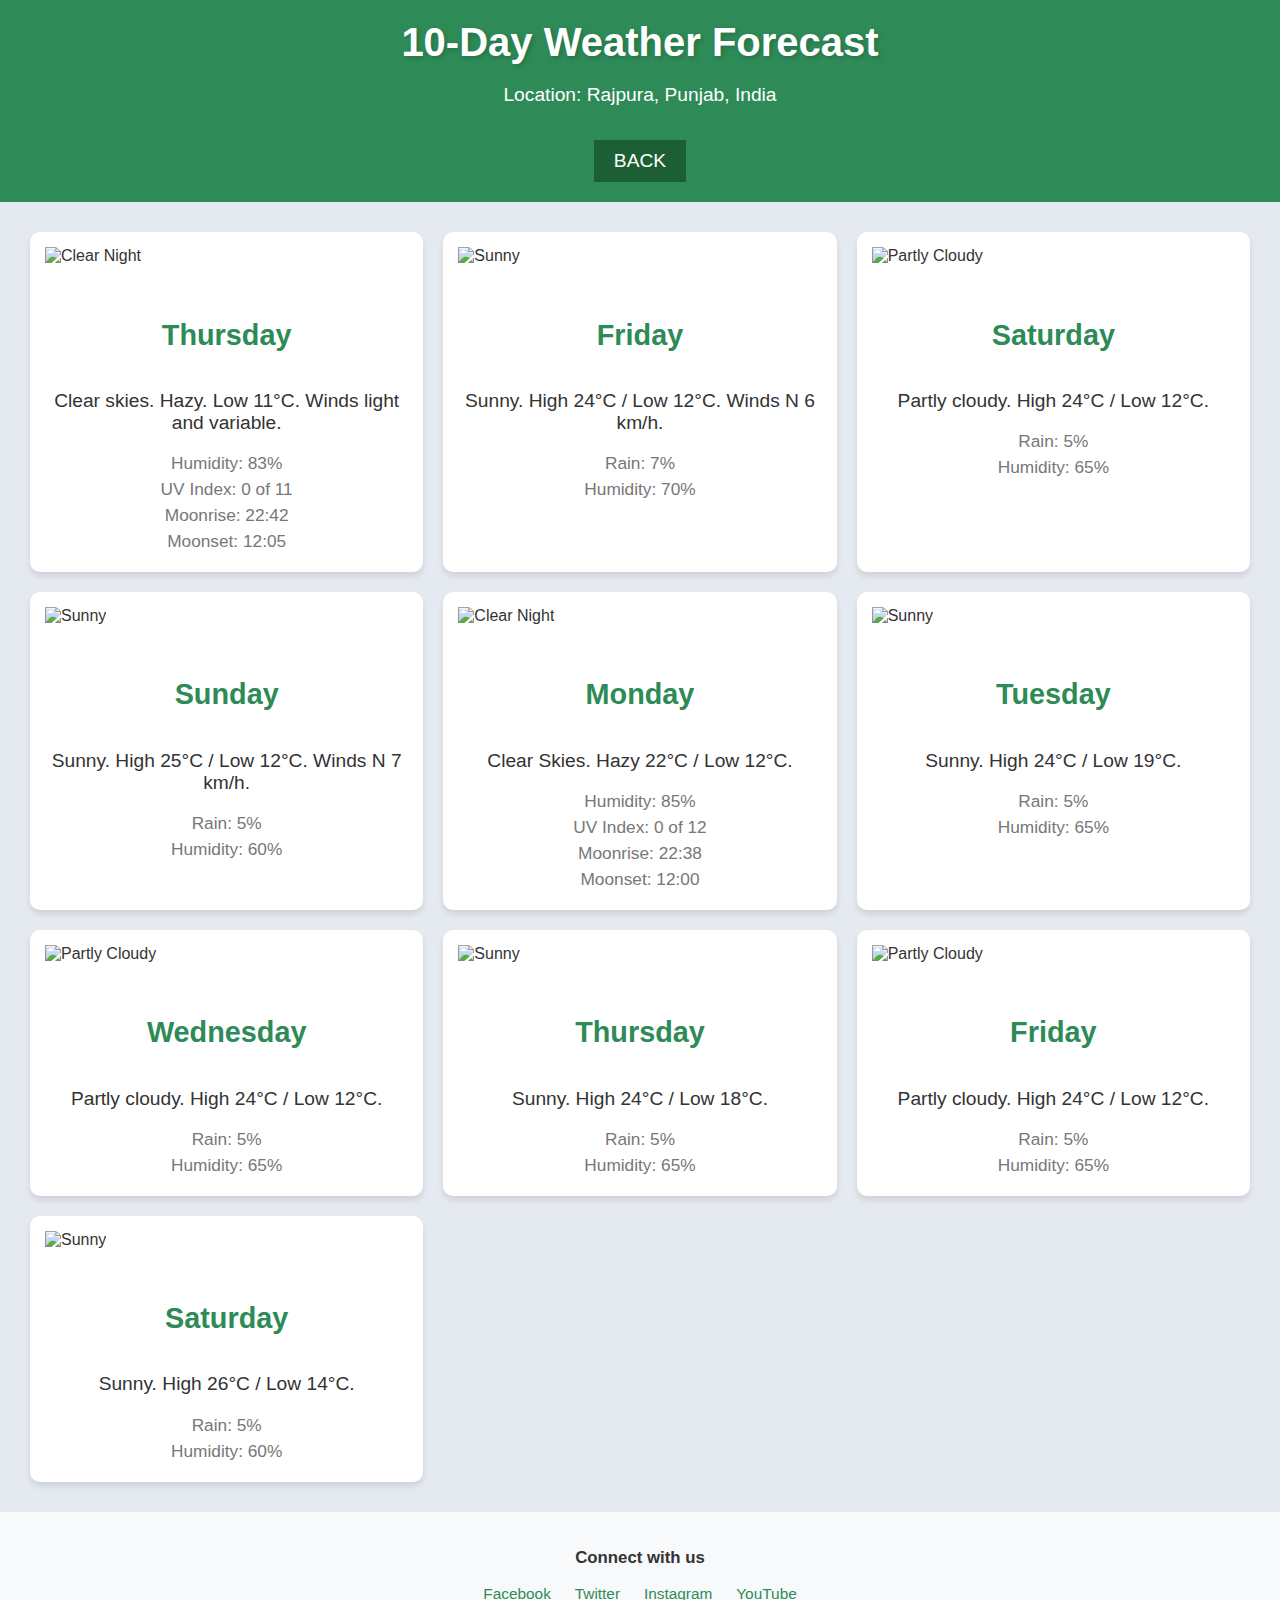
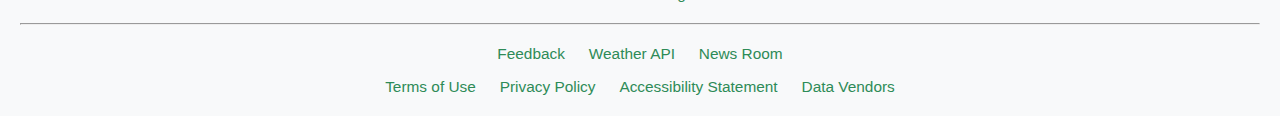
==== 10day.html @ a9b63ff9 "Initial commit" ====
<!DOCTYPE html>
<html lang="en">
<head>
    <meta charset="UTF-8">
    <meta name="viewport" content="width=device-width, initial-scale=1.0">
    <title>10-Day Weather Forecast</title>
    <link rel="stylesheet" href="https://cdnjs.cloudflare.com/ajax/libs/font-awesome/6.0.0-beta3/css/all.min.css">
    <style>
        body {
            font-family: 'Arial', sans-serif;
            margin: 0;
            padding: 0;
            background: #e5eaf0;
            color: #333;
            box-sizing: border-box;
            transition: background-color 0.3s ease;
        }

        .header {
            background-color: #2e8b57;
            color: white;
            text-align: center;
            padding: 20px 0;
        }

        h1 {
            font-size: 2.5em;
            margin: 0;
            text-shadow: 2px 2px 5px rgba(0, 0, 0, 0.2);
        }

        p {
            font-size: 1.2em;
        }

        button {
            background-color: #1c5f34;
            color: white;
            font-size: 1.2em;
            padding: 10px 20px;
            border: none;
            margin-top: 15px;
            cursor: pointer;
            transition: background-color 0.3s ease;
        }

        button a {
            color: white;
            text-decoration: none;
        }

        button:hover {
            background-color: #14532d;
        }

        .forecast-container {
            display: grid;
            grid-template-columns: repeat(auto-fit, minmax(300px, 1fr));
            gap: 20px;
            padding: 30px;
        }

        .day {
            background-color: #fff;
            border-radius: 10px;
            padding: 15px;
            box-shadow: 0 4px 6px rgba(0, 0, 0, 0.1);
            transition: transform 0.3s ease, background-color 0.3s ease;
        }

        .day:hover {
            transform: translateY(-5px);
            background-color: #f0f4f1;
        }

        .icon img {
            width: 50px;
            height: 50px;
            margin-bottom: 15px;
        }

        .details {
            text-align: center;
            margin-bottom: 10px;
        }

        h4 {
            font-size: 1.8em;
            color: #2e8b57;
        }

        .extra-details {
            color: #777;
            font-size: 0.9em;
            text-align: center;
        }

        .extra-details p {
            margin: 5px 0;
        }

        /* Animations */
        @keyframes fadeIn {
            0% {
                opacity: 0;
                transform: translateY(20px);
            }
            100% {
                opacity: 1;
                transform: translateY(0);
            }
        }

        .day {
            animation: fadeIn 0.6s ease-out;
        }

        footer {
            background-color: #f8f9fa;
            padding: 20px;
            text-align: center;
            font-family: Arial, sans-serif;
            font-size: 14px;
        }

        footer a {
            margin: 0 10px;
            text-decoration: none;
            color: #2e8b57;
            font-size: 1.1em;
        }

        footer a:hover {
            color: #1c5f34;
        }

        footer hr {
            margin: 20px 0;
        }
    </style>
</head>
<body>
    <div class="header">
        <h1>10-Day Weather Forecast</h1>
        <p>Location: Rajpura, Punjab, India</p>
        <button><a href="today.html">BACK</a></button>
    </div>

    <div class="forecast-container">
        <!-- Day 1 (Thursday) -->
        <div class="day">
            <div class="icon">
                <img src="https://cdn-icons-png.flaticon.com/512/1163/1163661.png" alt="Clear Night">
            </div>
            <div class="details">
                <h4>Thursday</h4>
                <p>Clear skies. Hazy. Low 11°C. Winds light and variable.</p>
            </div>
            <div class="extra-details">
                <p>Humidity: 83%</p>
                <p>UV Index: 0 of 11</p>
                <p>Moonrise: 22:42</p>
                <p>Moonset: 12:05</p>
            </div>
        </div>

        <!-- Day 2 (Friday) -->
        <div class="day">
            <div class="icon">
                <img src="https://cdn-icons-png.flaticon.com/512/869/869869.png" alt="Sunny">
            </div>
            <div class="details">
                <h4>Friday</h4>
                <p>Sunny. High 24°C / Low 12°C. Winds N 6 km/h.</p>
            </div>
            <div class="extra-details">
                <p>Rain: 7%</p>
                <p>Humidity: 70%</p>
            </div>
        </div>

        <!-- Day 3 (Saturday) -->
        <div class="day">
            <div class="icon">
                <img src="https://cdn-icons-png.flaticon.com/512/414/414927.png" alt="Partly Cloudy">
            </div>
            <div class="details">
                <h4>Saturday</h4>
                <p>Partly cloudy. High 24°C / Low 12°C.</p>
            </div>
            <div class="extra-details">
                <p>Rain: 5%</p>
                <p>Humidity: 65%</p>
            </div>
        </div>

        <!-- Day 4 (Sunday) -->
        <div class="day">
            <div class="icon">
                <img src="https://cdn-icons-png.flaticon.com/512/869/869869.png" alt="Sunny">
            </div>
            <div class="details">
                <h4>Sunday</h4>
                <p>Sunny. High 25°C / Low 12°C. Winds N 7 km/h.</p>
            </div>
            <div class="extra-details">
                <p>Rain: 5%</p>
                <p>Humidity: 60%</p>
            </div>
        </div>

        <!-- Day 5 (Monday) -->
        <div class="day">
            <div class="icon">
                <img src="https://cdn-icons-png.flaticon.com/512/1163/1163661.png" alt="Clear Night">
            </div>
            <div class="details">
                <h4>Monday</h4>
                <p>Clear Skies. Hazy 22°C / Low 12°C.</p>
            </div>
            <div class="extra-details">
                <p>Humidity: 85%</p>
                <p>UV Index: 0 of 12</p>
                <p>Moonrise: 22:38</p>
                <p>Moonset: 12:00</p>
            </div>
        </div>

        <!-- Day 6 (Tuesday) -->
        <div class="day">
            <div class="icon">
                <img src="https://cdn-icons-png.flaticon.com/512/869/869869.png" alt="Sunny">
            </div>
            <div class="details">
                <h4>Tuesday</h4>
                <p>Sunny. High 24°C / Low 19°C.</p>
            </div>
            <div class="extra-details">
                <p>Rain: 5%</p>
                <p>Humidity: 65%</p>
            </div>
        </div>

        <!-- Day 7 (Wednesday) -->
        <div class="day">
            <div class="icon">
                <img src="https://cdn-icons-png.flaticon.com/512/414/414927.png" alt="Partly Cloudy">
            </div>
            <div class="details">
                <h4>Wednesday</h4>
                <p>Partly cloudy. High 24°C / Low 12°C.</p>
            </div>
            <div class="extra-details">
                <p>Rain: 5%</p>
                <p>Humidity: 65%</p>
            </div>
        </div>

        <!-- Day 8 (Thursday) -->
        <div class="day">
            <div class="icon">
                <img src="https://cdn-icons-png.flaticon.com/512/869/869869.png" alt="Sunny">
            </div>
            <div class="details">
                <h4>Thursday</h4>
                <p>Sunny. High 24°C / Low 18°C.</p>
            </div>
            <div class="extra-details">
                <p>Rain: 5%</p>
                <p>Humidity: 65%</p>
            </div>
        </div>

        <!-- Day 9 (Friday) -->
        <div class="day">
            <div class="icon">
                <img src="https://cdn-icons-png.flaticon.com/512/414/414927.png" alt="Partly Cloudy">
            </div>
            <div class="details">
                <h4>Friday</h4>
                <p>Partly cloudy. High 24°C / Low 12°C.</p>
            </div>
            <div class="extra-details">
                <p>Rain: 5%</p>
                <p>Humidity: 65%</p>
            </div>
        </div>

        <!-- Day 10 (Saturday) -->
        <div class="day">
            <div class="icon">
                <img src="https://cdn-icons-png.flaticon.com/512/869/869869.png" alt="Sunny">
            </div>
            <div class="details">
                <h4>Saturday</h4>
                <p>Sunny. High 26°C / Low 14°C.</p>
            </div>
            <div class="extra-details">
                <p>Rain: 5%</p>
                <p>Humidity: 60%</p>
            </div>
        </div>

    </div>

    <footer>
        <div>
            <p><strong>Connect with us</strong></p>
            <a href="https://www.facebook.com/?_rdr" style="margin: 0 10px;">Facebook</a>
            <a href="https://x.com/?lang=en" style="margin: 0 10px;">Twitter</a>
            <a href="https://www.instagram.com/" style="margin: 0 10px;">Instagram</a>
            <a href="https://www.youtube.com/" style="margin: 0 10px;">YouTube</a>
        </div>
        <hr>
        <div>
            <a href="#" style="margin: 0 10px;">Feedback</a>
            <a href="#" style="margin: 0 10px;">Weather API</a>
            <a href="#" style="margin: 0 10px;">News Room</a>
        </div>
        <div style="margin-top: 15px;">
            <a href="#" style="margin: 0 10px;">Terms of Use</a>
            <a href="#" style="margin: 0 10px;">Privacy Policy</a>
            <a href="#" style="margin: 0 10px;">Accessibility Statement</a>
            <a href="#" style="margin: 0 10px;">Data Vendors</a>
        </div>
    </footer>
</body>
</html>
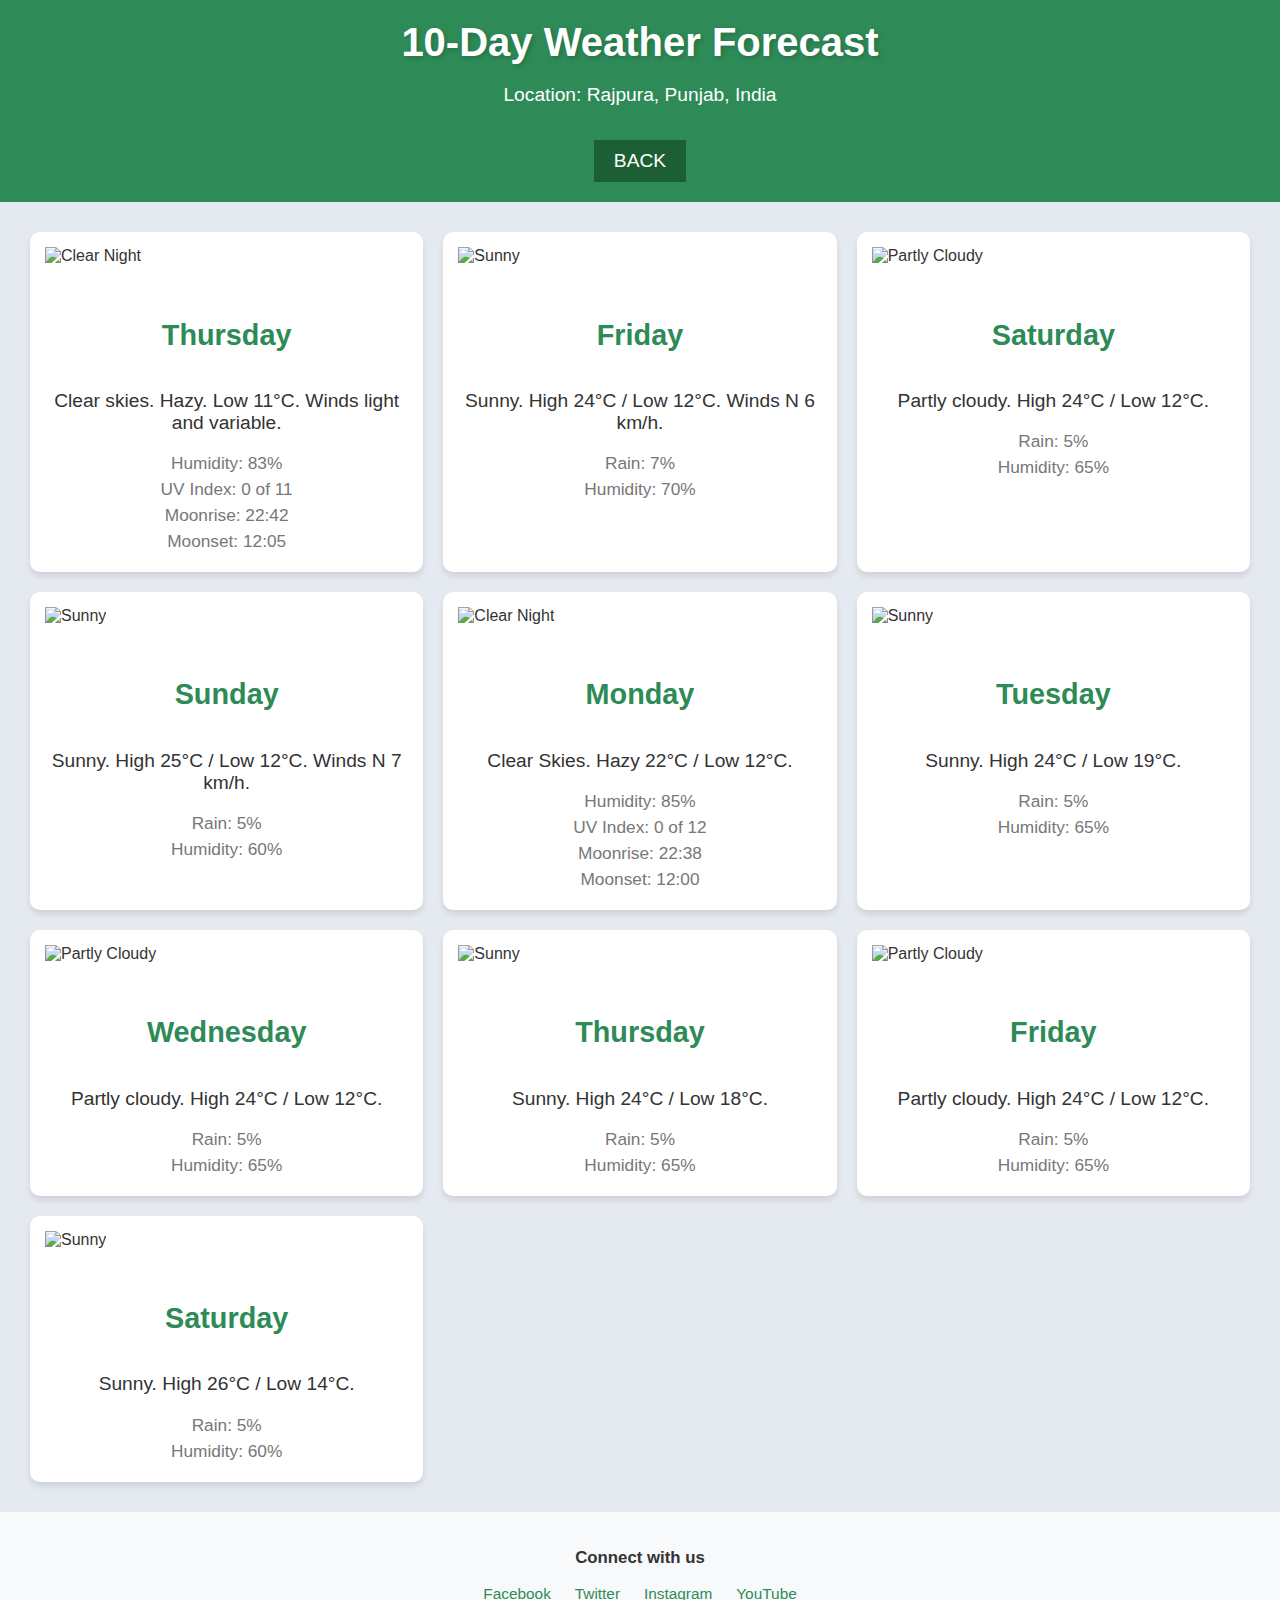
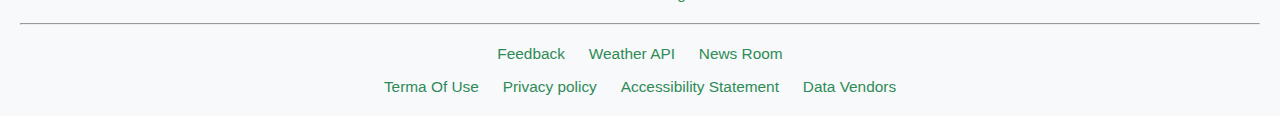
==== commit f2e0f75c: "Update 10day.html" ====
--- a/10day.html
+++ b/10day.html
@@ -286,7 +286,7 @@
             </div>
         </div>
 
-        <!-- Day 10 (Saturday) -->
+        <!-- Day 10 (saturday) -->
         <div class="day">
             <div class="icon">
                 <img src="https://cdn-icons-png.flaticon.com/512/869/869869.png" alt="Sunny">
@@ -318,8 +318,8 @@
             <a href="#" style="margin: 0 10px;">News Room</a>
         </div>
         <div style="margin-top: 15px;">
-            <a href="#" style="margin: 0 10px;">Terms of Use</a>
-            <a href="#" style="margin: 0 10px;">Privacy Policy</a>
+            <a href="#" style="margin: 0 10px;">Terma Of Use</a>
+            <a href="#" style="margin: 0 10px;">Privacy policy</a>
             <a href="#" style="margin: 0 10px;">Accessibility Statement</a>
             <a href="#" style="margin: 0 10px;">Data Vendors</a>
         </div>
